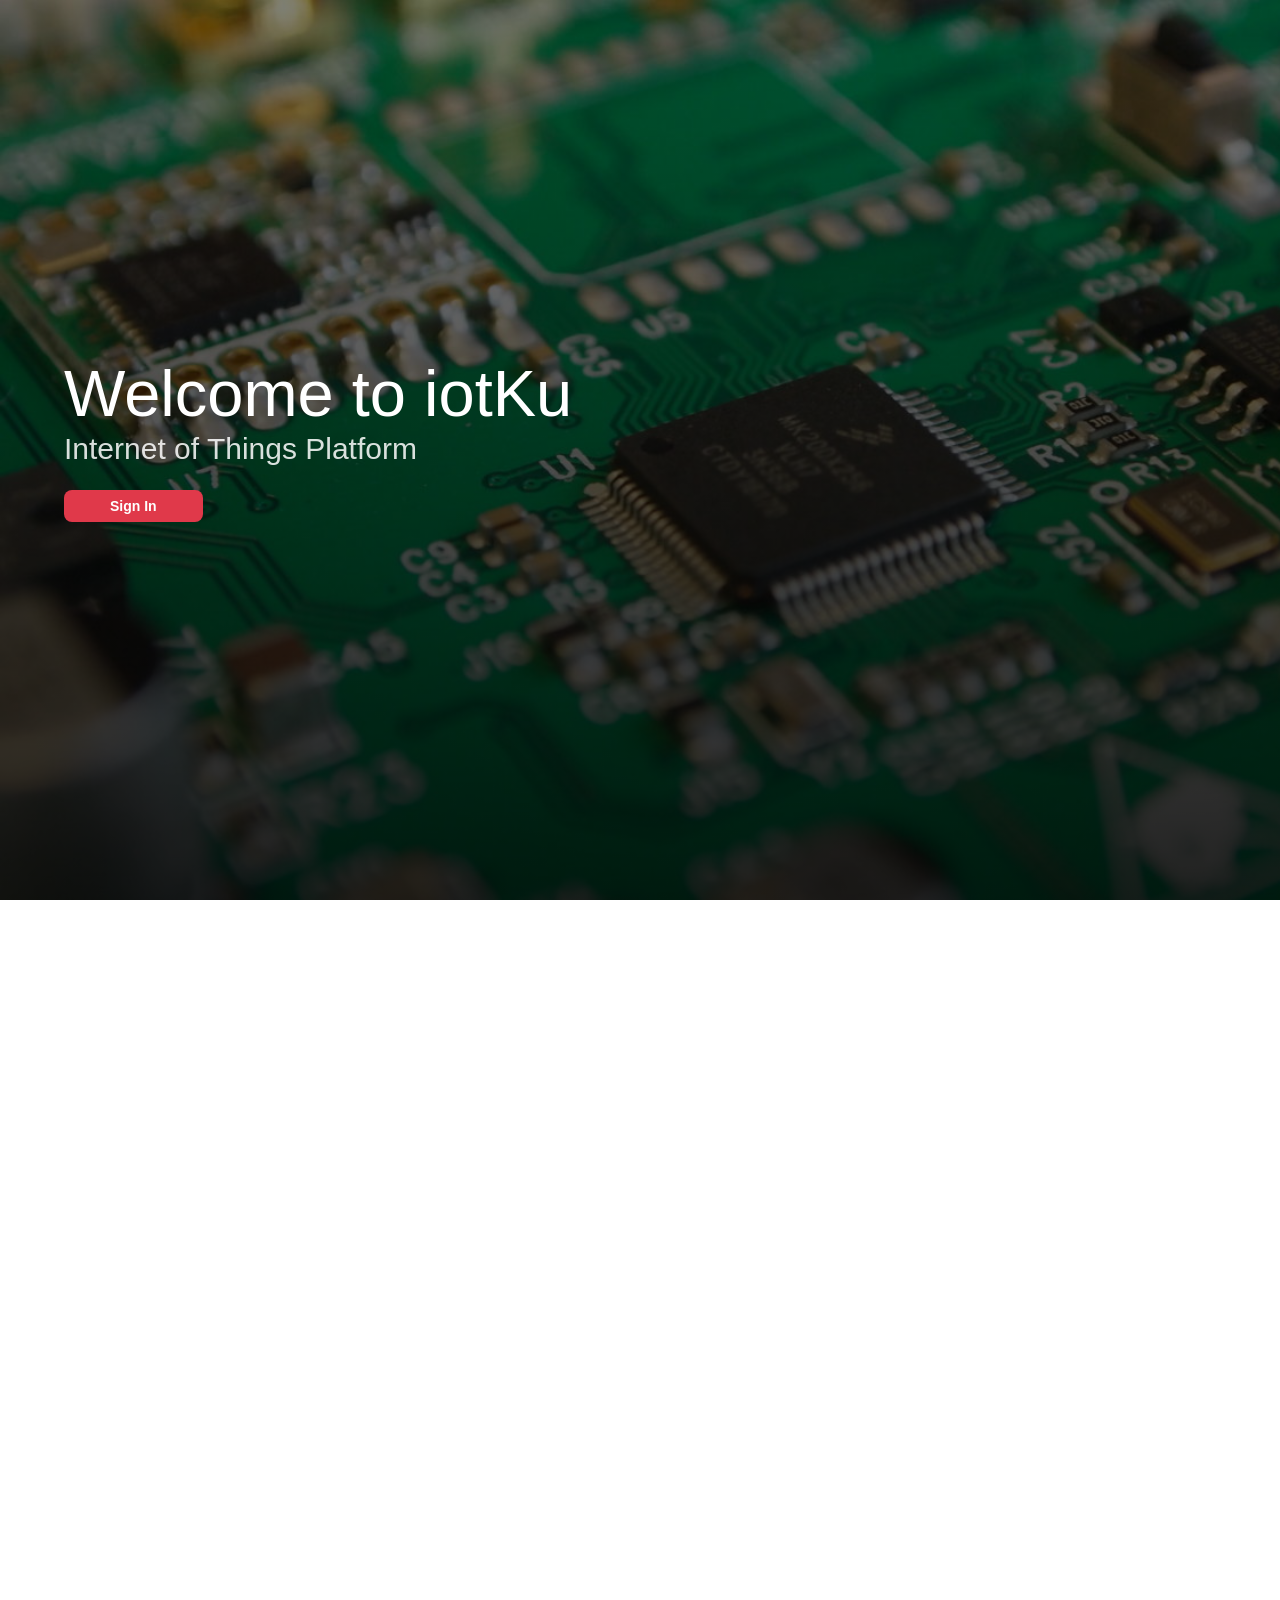
==== templates/index.html @ 6d24df32 "test" ====
<!DOCTYPE html>
<html>

  <head>
    <meta charset="utf-8">
    <meta content="width=device-width, initial-scale=1" name="viewport" />
    <title>iotKu</title>
    <link rel="stylesheet" href="/static/css/bootstrap.css">
    <link rel="stylesheet" href="/static/css/font-awesome.min.css">
    <link rel="stylesheet" href="/static/css/master.css">
  </head>

  <body>
    <div class="bg-1">
      <div id="panel-login">
        <a href="#" class="close-btn">&times;</a>
        <h2>Login to Account</h2>
        <form class="" action="/api/connect" method="post">
          <input type="email" name="email" placeholder="Email" class="form-control" id="login-email">
          <input type="password" name="password" placeholder="Password" class="form-control" id="login-password">
          <button type="submit" name="login" class="btn btn-iot" id="btn-login-submit">Login</button>
          <button type="button" name="register" id="btn-register" class="btn btn-iot">Register</button>
        </form>
        <a href="#">Forgot Password?</a>
      </div>
      <div id="panel-register">
        <a href="#" class="close-btn">&times;</a>
        <h2>Register an Account</h2>
        <form class="" id="registerForm" action="/register" method="post">
          <input type="email" name="email" id="email" placeholder="Email" class="form-control">
          <input type="password" name="password" id="password" placeholder="Password" class="form-control">
          <input type="password" name="confirm" id="confirm" placeholder="Confirm Password" class="form-control">
          <button type="button" name="register" id="btn-register-submit" class="btn btn-iot">Register</button>
          <button type="button" name="login" id="btn-signIn2" class="btn btn-iot">Login</button>
        </form>
      </div>
      <div class="home">
        <h1>Welcome to iotKu</h1>
        <h2>Internet of Things Platform</h2>
        <button type="button" id="btn-signIn" class="btn btn-iot">
          Sign In
        </button>
      </div>
    </div>
    <div class="bg-2">
      <div class="work">
        <p>Smart solutions are at the core of all that we do at iotKu. Our main goal is finding smart ways of using technology that will help build a better tomorrow for everyone, everywhere. Click below to learn more about the technology behind our IoT
          Startup, or get in touch to set up a meeting with one of our representatives.</p>
      </div>

    </div>
    <!-- footernya -->
    <!-- <footer class="footer-text">Made With <span class="fa fa-heart" style="color: rgb(224, 57, 74)"></span><br>© 2018 Team iotKu</footer> -->
  </body>
  <script src="/static/js/jquery-3.2.1.js"></script>
  <script type="text/javascript" src="/static/js/animate.js"></script>

</html>
---- static/css/master.css ----
body {
  padding: 0;
  margin: 0;
}
.bg-1 {
  background-image: linear-gradient(
    to bottom,
      rgba(0, 0, 0, 0.50),
      rgba(0, 0, 0, 0.85)
    ),
    url(../images/pcb-background.jpg);
  background-attachment: fixed;
  background-repeat: no-repeat;
  background-size: cover;
  /* width: 100%; */
  height: 100vh;
}
.bg-2 {
  background-image: linear-gradient(
    to bottom,
      rgba(0, 0, 0, 0.50),
      rgba(0, 0, 0, 0.85)
    ),
    url(../images/ti-rede.jpg);
  background-attachment: fixed;
  background-repeat: no-repeat;
  background-size: cover;
  /* width: 100%; */
  height: 100vh;
}
.home {
  padding-left: 5%;
  padding-top: 28%;
  padding-right: 20%;
}
.home > h1, p, h3 {
  margin: 0;
}
.home > h1 {
  color: white;
  font-weight: 300;
  font-size: 65px;
}
.home > h2 {
  color: rgba(255,255,255,0.85);
  margin-top: 2px;
}
.home > p {
  color: rgba(255,255,255,0.6);
}
.work {
  padding-left: 15%;
  padding-top: 18%;
  padding-right: 15%;
}
.work p {
  color: white;
  font-size: 20px;
  text-align: center;
}

.btn-iot {
  margin-top: 15px;
  background-color: rgb(224, 57, 74);
  color: white;
  font-weight: 600;
  padding: 5px 45px;
  border-radius: 8px;
}
.btn-iot:hover, .btn-iot:focus {
  background-color: rgb(205, 32, 38);
  color: white;
}
#panel-login, #panel-register {
  position: fixed;
  right: 0;
  background: linear-gradient(
    rgb(224, 57, 74),
    rgb(224, 57, 74),
    rgb(224, 57, 74),
    rgba(224, 57, 74, 0.7)
    );
  height: 100%;
  width: 25%;
  padding: 3%;
  padding-top: 15%;
  display: none;
  text-align: left;
}
#panel-login h2, #panel-register h2 {
  color: white;
  padding-bottom: 10px;
}
#panel-login .form-control, #panel-register .form-control {
  margin-top: 10px;
  background-color: transparent;
  border: 2px solid transparent; /* change bootstrap border */
  border-bottom: 2px solid rgba(255,255,255,0.75);
  color: rgba(255,255,255,0.85);
  padding-left: 2px;
}
#panel-login .form-control::placeholder, #panel-register .form-control::placeholder {
  color: rgba(255,255,255,0.55);
}
#panel-login .btn-iot, #panel-register .btn-iot {
  display: inline-block;
  padding: 5px 30px;
  margin: 15px 3px;
  background-color: rgba(255,255,255,1);
  color: rgb(224, 57, 74);
}
#panel-login .btn-iot:hover, #panel-register .btn-iot:hover {
  color: rgba(255,255,255,1);
  background-color: transparent;
  border: 1px solid white;
}
#panel-login a, #panel-register a {
  /* text-decoration: none; */
  color: rgba(255,255,255,0.55);
  padding-left: 5px;
}
.close-btn {
  position: absolute;
  font-size: 40px;
  top: 0;
  right: 20px;
  text-decoration: none;
}
.close-btn:hover, .close-btn:focus {
  text-decoration: none;
}
#panel-login .close-btn:hover, #panel-register .close-btn:hover {
  color: rgba(255, 255, 255, 0.85);
}
.footer-text {
  position: absolute;
  color: rgba(255,255,255,0.65);
  text-align: center;
  bottom: 0;
  margin: 0 auto;
  width: 100%;
}

/* dashboard halaman */

.navbar {
   padding: 10px 5px; /* edit dari bootstrap */
   margin-bottom: 0;
}
.side-nav {
  position: fixed;
  background-color: rgb(15, 15, 15);
  color: white;
  box-shadow: 3px 0 15px 0 rgba(0,0,0,0.5);
  height: 100vh;
  padding-top: 50px;
  padding-right: 30px;
}
.side-nav h5 {
  font-weight: bold;
  font-size: 20px;
  padding-bottom: 5px;
}
.side-nav ul {
  list-style-type: none;
  padding-bottom: 20px;
}
.side-nav li {
  padding-bottom: 8px;
}
.side-nav li > a {
  text-decoration: none;
  color: rgba(255, 255, 255, 0.8);
  font-size: 17px;
  transition: 0.5s;
}
.side-nav li > a:hover {
  color: rgb(224, 57, 74);
  padding-left: 8px;
  font-weight: 500;
}
.side-nav li:hover {
  cursor: pointer;
}
.form-plus {
  position: relative;
  margin-bottom: 15px;
}
.form-plus input[type="text"] {
  width: 150px;
  background-color: transparent;
}
.form-plus input[type="submit"] {
  width: 70px;
  background-color: rgb(224, 57, 74);
  border: none;
  border-radius: 5px;
  margin-top: 5px;
  right: 0;
}
button {
    background-color: Transparent;
    background-repeat:no-repeat;
    border: none;
    cursor:pointer;
    overflow: hidden;
    outline:none;
}
.btn-plus {
  border: none;
  text-decoration: none;
  display: block;
  background-color: rgb(224, 57, 74);
  border-radius: 50%;
  width: 50px;
  height: 50px;
  margin: 0 auto;
  box-shadow: 3px 0 15px 0 rgba(0,0,0,0.5);
  transition: 0.3s;
}
.btn-plus h2 {
  margin: 0;
  padding: 0;
}
.btn-plus:hover {
  background-color: white;
  color: rgb(224, 57, 74);
  transform:scale(1.05,1.05);
}
.dashboard h1, h3 {
  text-align: center;
}
.dashboard h1 {
  font-weight: bold;
}
.dashboard h3 {
  color: rgba(0, 0, 0, 0.7);
}
.card-dashboard {
  width: 100%;
  height: 400px;
  margin-top: 20px;
  padding: 30px;
  background-color: rgb(247, 247, 247);
  box-shadow: 0 5px 10px 0 rgba(0,0,0,0.3);
  text-align: center;
  transition: 0.5s;
}
.card-dashboard:hover {
  box-shadow: 0 8px 12px 0 rgba(0,0,0,0.4);
}
.card-dashboard img {
  display: block;
  margin-left: 25%;
  margin-right: 25%;
  margin-bottom: 30px;
  width: 50%;
  height: auto;
}
/* halaman device */
table {
  width: 80%;
  border-collapse: collapse;
  margin: 0 auto;
  margin-top: 30px;
  font-size: 15px;
}
table a {
  text-decoration: none;
  color: rgb(180, 18, 34);
}
table a:hover {
  color: rgb(250, 81, 98);
}
td, th {
  border: 1px solid white;
  text-align: center;
  padding: 10px;
}
th {
  background-color: rgb(224, 57, 74);
  color: white;
}
tr {
  background-color: rgb(242, 242, 242);
  color: rgb(20, 20, 20);
}
tr:nth-child(even) {
  background-color: rgb(230, 230, 230);
  color: rgb(20, 20, 20);
}

@media screen and (max-width: 600px)
{
    #panel-login, #panel-register {
        width: 100%;
    }
}

/* dashboard profile */
.bg-profile {
  background-color: rgb(250, 250, 250);
  max-height: 2000px;
}
.bg-content {
  width: 70%;
  /* height: 590px; */
  max-height: 2000px;
  margin: 0 auto;
  background-color: rgb(255, 255, 255);
}
.bg-content > .btn-edit {
  margin-top: 15px;
  margin-left: 80%;
}
.header-profile {
  padding: 15px 10px;
  margin-left: 10%;
  margin-right: 5%;
}
.header-profile #gray {
  color: rgb(176, 176, 176);
}
.header-profile h3 {
  text-align: left;
  color: rgb(223, 62, 62);
}
.header-profile p {
  text-align: left;
  color: rgb(231, 106, 106);
}
.header-profile .btn-edit {
  margin-left: 15px;
}
.btn-generate {
  background-color: transparent;
  color: rgb(255, 115, 0);
  border: 2px solid rgb(255, 115, 0);
  border-radius: 15px;
  margin-top: 5px;
  padding: 2px 20px;
}
.btn-generate:hover, .btn-generate:focus {
  color: rgb(255, 174, 106);
  border: 2px solid rgb(255, 174, 106);
}
.btn-edit {
  background-color: transparent;
  color: rgb(170, 170, 170);
  border: 2px solid rgb(170, 170, 170);
  border-radius: 15px;
  margin-top: 5px;
  padding: 2px 20px;
}
.btn-edit:hover, .btn-edit:focus {
  color: rgb(200, 200, 200);
  border: 2px solid rgb(200, 200, 200);
}
.profile-img {
  width: 120px;
  height: 120px;
  border-radius: 50%;
}
.container-profile {
  margin-left: 5%;
}
.total-data p {
  font-size: 25px;
  font-weight: bold;
  color: rgb(255, 174, 106);
  text-align: center;
}
.total-data h2 {
  color: rgb(223, 62, 62);
}
.activity h2 {
  color: rgb(223, 62, 62);
}
.activity p {
  color: rgb(116, 116, 116);
  font-size: 20px;
  padding-bottom: 5px;
}
>>>>>>> ca85cc4f327bebdecec107d0832e892c97d3856c
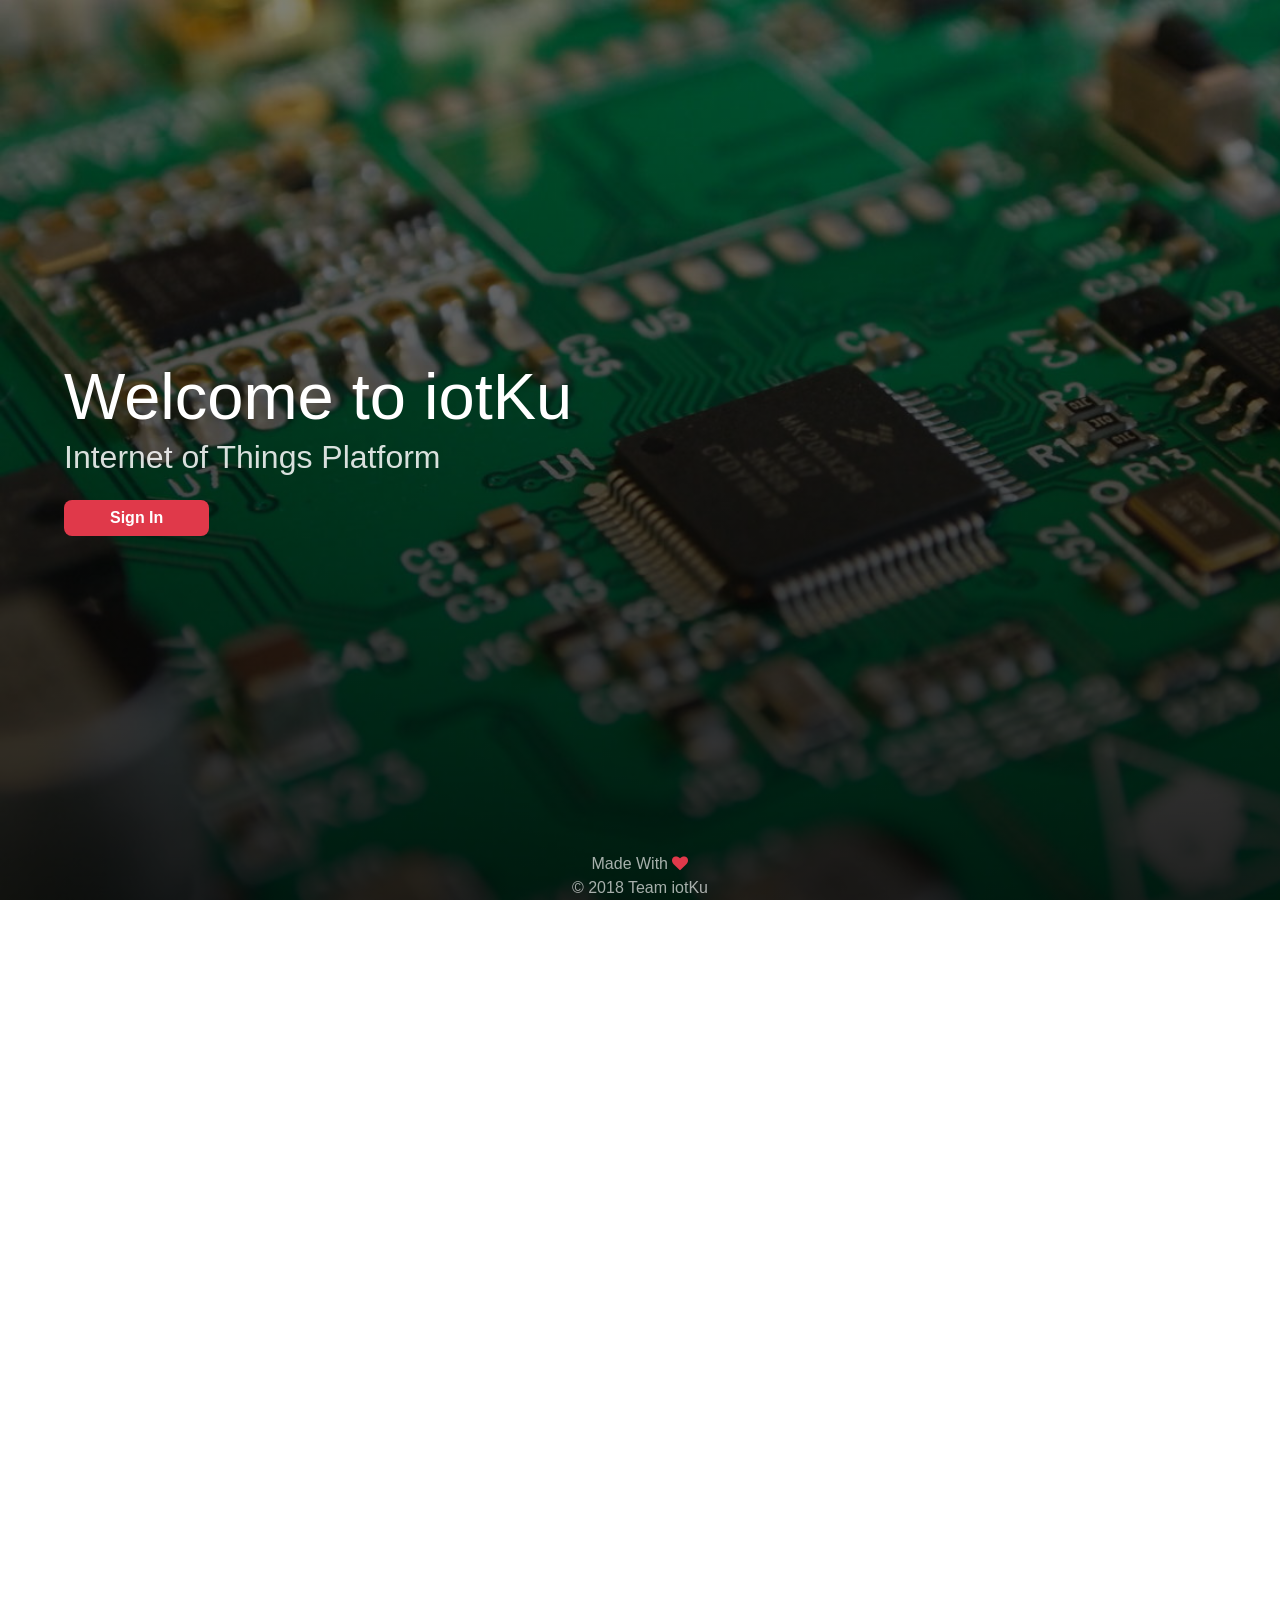
==== commit 1c47549b: "migrated to bootstrap4" ====
--- a/templates/index.html
+++ b/templates/index.html
@@ -1,58 +1,55 @@
-<!DOCTYPE html>
-<html>
-
-  <head>
-    <meta charset="utf-8">
-    <meta content="width=device-width, initial-scale=1" name="viewport" />
-    <title>iotKu</title>
-    <link rel="stylesheet" href="/static/css/bootstrap.css">
-    <link rel="stylesheet" href="/static/css/font-awesome.min.css">
-    <link rel="stylesheet" href="/static/css/master.css">
-  </head>
-
-  <body>
-    <div class="bg-1">
-      <div id="panel-login">
-        <a href="#" class="close-btn">&times;</a>
-        <h2>Login to Account</h2>
-        <form class="" action="/api/connect" method="post">
-          <input type="email" name="email" placeholder="Email" class="form-control" id="login-email">
-          <input type="password" name="password" placeholder="Password" class="form-control" id="login-password">
-          <button type="submit" name="login" class="btn btn-iot" id="btn-login-submit">Login</button>
-          <button type="button" name="register" id="btn-register" class="btn btn-iot">Register</button>
-        </form>
-        <a href="#">Forgot Password?</a>
-      </div>
-      <div id="panel-register">
-        <a href="#" class="close-btn">&times;</a>
-        <h2>Register an Account</h2>
-        <form class="" id="registerForm" action="/register" method="post">
-          <input type="email" name="email" id="email" placeholder="Email" class="form-control">
-          <input type="password" name="password" id="password" placeholder="Password" class="form-control">
-          <input type="password" name="confirm" id="confirm" placeholder="Confirm Password" class="form-control">
-          <button type="button" name="register" id="btn-register-submit" class="btn btn-iot">Register</button>
-          <button type="button" name="login" id="btn-signIn2" class="btn btn-iot">Login</button>
-        </form>
-      </div>
-      <div class="home">
-        <h1>Welcome to iotKu</h1>
-        <h2>Internet of Things Platform</h2>
-        <button type="button" id="btn-signIn" class="btn btn-iot">
-          Sign In
-        </button>
-      </div>
-    </div>
-    <div class="bg-2">
-      <div class="work">
-        <p>Smart solutions are at the core of all that we do at iotKu. Our main goal is finding smart ways of using technology that will help build a better tomorrow for everyone, everywhere. Click below to learn more about the technology behind our IoT
-          Startup, or get in touch to set up a meeting with one of our representatives.</p>
-      </div>
-
-    </div>
-    <!-- footernya -->
-    <!-- <footer class="footer-text">Made With <span class="fa fa-heart" style="color: rgb(224, 57, 74)"></span><br>© 2018 Team iotKu</footer> -->
-  </body>
-  <script src="/static/js/jquery-3.2.1.js"></script>
-  <script type="text/javascript" src="/static/js/animate.js"></script>
-
-</html>
+<!DOCTYPE html>
+<html>
+  <head>
+    <meta charset="utf-8">
+    <meta content="width=device-width, initial-scale=1" name="viewport" />
+    <title>iotKu</title>
+    <link rel="stylesheet" href="https://maxcdn.bootstrapcdn.com/bootstrap/4.0.0/css/bootstrap.min.css" type="text/css">
+    <link rel="stylesheet" href="https://maxcdn.bootstrapcdn.com/font-awesome/4.7.0/css/font-awesome.min.css">
+    <link rel="stylesheet" href="/static/css/index.css">
+  </head>
+  <body>
+    <div class="bg-1">
+      <div id="panel-login">
+        <a href="#" class="close-btn">&times;</a>
+        <h2>Login to Account</h2>
+        <form class="" id="login-form" action="" method="post">
+          <input type="email" name="email" placeholder="Email" class="form-control" id="login-email">
+          <input type="password" name="password" placeholder="Password" class="form-control" id="login-password">
+          <button type="submit" name="login" class="btn btn-iot" id="btn-login-submit">Login</button>
+          <button type="button" name="register" id="btn-register" class="btn btn-iot">Register</button>
+        </form>
+        <a href="#">Forgot Password?</a>
+      </div>
+      <div id="panel-register">
+        <a href="#" class="close-btn">&times;</a>
+        <h2>Register an Account</h2>
+        <form class="" id="register-form" action="" method="post">
+          <input type="email" name="email" id="register-email" placeholder="Email" class="form-control">
+          <input type="password" name="password" id="register-password" placeholder="Password" class="form-control">
+          <input type="password" name="confirm" id="register-password-confirm" placeholder="Confirm Password" class="form-control">
+          <button type="submit" name="register" id="btn-register-submit" class="btn btn-iot">Register</button>
+          <button type="button" name="login" id="btn-signIn2" class="btn btn-iot">Login</button>
+        </form>
+      </div>
+      <div class="home">
+        <h1>Welcome to iotKu</h1>
+        <h2>Internet of Things Platform</h2>
+        <button type="button" id="btn-signIn" class="btn btn-iot">
+          Sign In
+        </button>
+      </div>
+    </div>
+    <div class="bg-2">
+      <div class="work">
+        <p>Smart solutions are at the core of all that we do at iotKu. Our main goal is finding smart ways of using technology that will help build a better tomorrow for everyone, everywhere. Click below to learn more about the technology behind our IoT
+          Startup, or get in touch to set up a meeting with one of our representatives.</p>
+      </div>
+    </div>
+    <!-- footernya -->
+    <footer class="footer-text">Made With <span class="fa fa-heart" style="color: rgb(224, 57, 74)"></span><br>© 2018 Team iotKu</footer>
+    <script src="/static/js/jquery-3.2.1.js"></script>
+    <script type="text/javascript" src="/static/js/constants.js"></script>
+    <script type="text/javascript" src="/static/js/index.js"></script>
+  </body>
+</html>
--- a/static/css/index.css
+++ b/static/css/index.css
@@ -0,0 +1,142 @@
+body {
+  padding: 0;
+  margin: 0;
+}
+.bg-1 {
+  background-image: linear-gradient(
+    to bottom,
+      rgba(0, 0, 0, 0.50),
+      rgba(0, 0, 0, 0.85)
+    ),
+    url(../images/pcb-background.jpg);
+  background-attachment: fixed;
+  background-repeat: no-repeat;
+  background-size: cover;
+  /* width: 100%; */
+  height: 100vh;
+}
+.bg-2 {
+  background-image: linear-gradient(
+    to bottom,
+      rgba(0, 0, 0, 0.50),
+      rgba(0, 0, 0, 0.85)
+    ),
+    url(../images/ti-rede.jpg);
+  background-attachment: fixed;
+  background-repeat: no-repeat;
+  background-size: cover;
+  /* width: 100%; */
+  height: 100vh;
+}
+.home {
+  padding-left: 5%;
+  padding-top: 28%;
+  padding-right: 20%;
+}
+.home > h1, p, h3 {
+  margin: 0;
+}
+.home > h1 {
+  color: white;
+  font-weight: 300;
+  font-size: 65px;
+}
+.home > h2 {
+  color: rgba(255,255,255,0.85);
+  margin-top: 2px;
+}
+.home > p {
+  color: rgba(255,255,255,0.6);
+}
+.work {
+  padding-left: 15%;
+  padding-top: 18%;
+  padding-right: 15%;
+}
+.work p {
+  color: white;
+  font-size: 20px;
+  text-align: center;
+}
+
+.btn-iot {
+  margin-top: 15px;
+  background-color: rgb(224, 57, 74);
+  color: white;
+  font-weight: 600;
+  padding: 5px 45px;
+  border-radius: 8px;
+}
+.btn-iot:hover, .btn-iot:focus {
+  background-color: rgb(205, 32, 38);
+  color: white;
+}
+#panel-login, #panel-register {
+  position: fixed;
+  right: 0;
+  background: linear-gradient(
+    rgb(224, 57, 74),
+    rgb(224, 57, 74),
+    rgb(224, 57, 74),
+    rgba(224, 57, 74, 0.7)
+    );
+  height: 100%;
+  width: 25%;
+  padding: 3%;
+  padding-top: 15%;
+  display: none;
+  text-align: left;
+}
+#panel-login h2, #panel-register h2 {
+  color: white;
+  padding-bottom: 10px;
+}
+#panel-login .form-control, #panel-register .form-control {
+  margin-top: 10px;
+  background-color: transparent;
+  border: 2px solid transparent; /* change bootstrap border */
+  border-bottom: 2px solid rgba(255,255,255,0.75);
+  color: rgba(255,255,255,0.85);
+  padding-left: 2px;
+}
+#panel-login .form-control::placeholder, #panel-register .form-control::placeholder {
+  color: rgba(255,255,255,0.55);
+}
+#panel-login .btn-iot, #panel-register .btn-iot {
+  display: inline-block;
+  padding: 5px 30px;
+  margin: 15px 3px;
+  background-color: rgba(255,255,255,1);
+  color: rgb(224, 57, 74);
+}
+#panel-login .btn-iot:hover, #panel-register .btn-iot:hover {
+  color: rgba(255,255,255,1);
+  background-color: transparent;
+  border: 1px solid white;
+}
+#panel-login a, #panel-register a {
+  /* text-decoration: none; */
+  color: rgba(255,255,255,0.55);
+  padding-left: 5px;
+}
+.close-btn {
+  position: absolute;
+  font-size: 40px;
+  top: 0;
+  right: 20px;
+  text-decoration: none;
+}
+.close-btn:hover, .close-btn:focus {
+  text-decoration: none;
+}
+#panel-login .close-btn:hover, #panel-register .close-btn:hover {
+  color: rgba(255, 255, 255, 0.85);
+}
+.footer-text {
+  position: absolute;
+  color: rgba(255,255,255,0.65);
+  text-align: center;
+  bottom: 0;
+  margin: 0 auto;
+  width: 100%;
+}
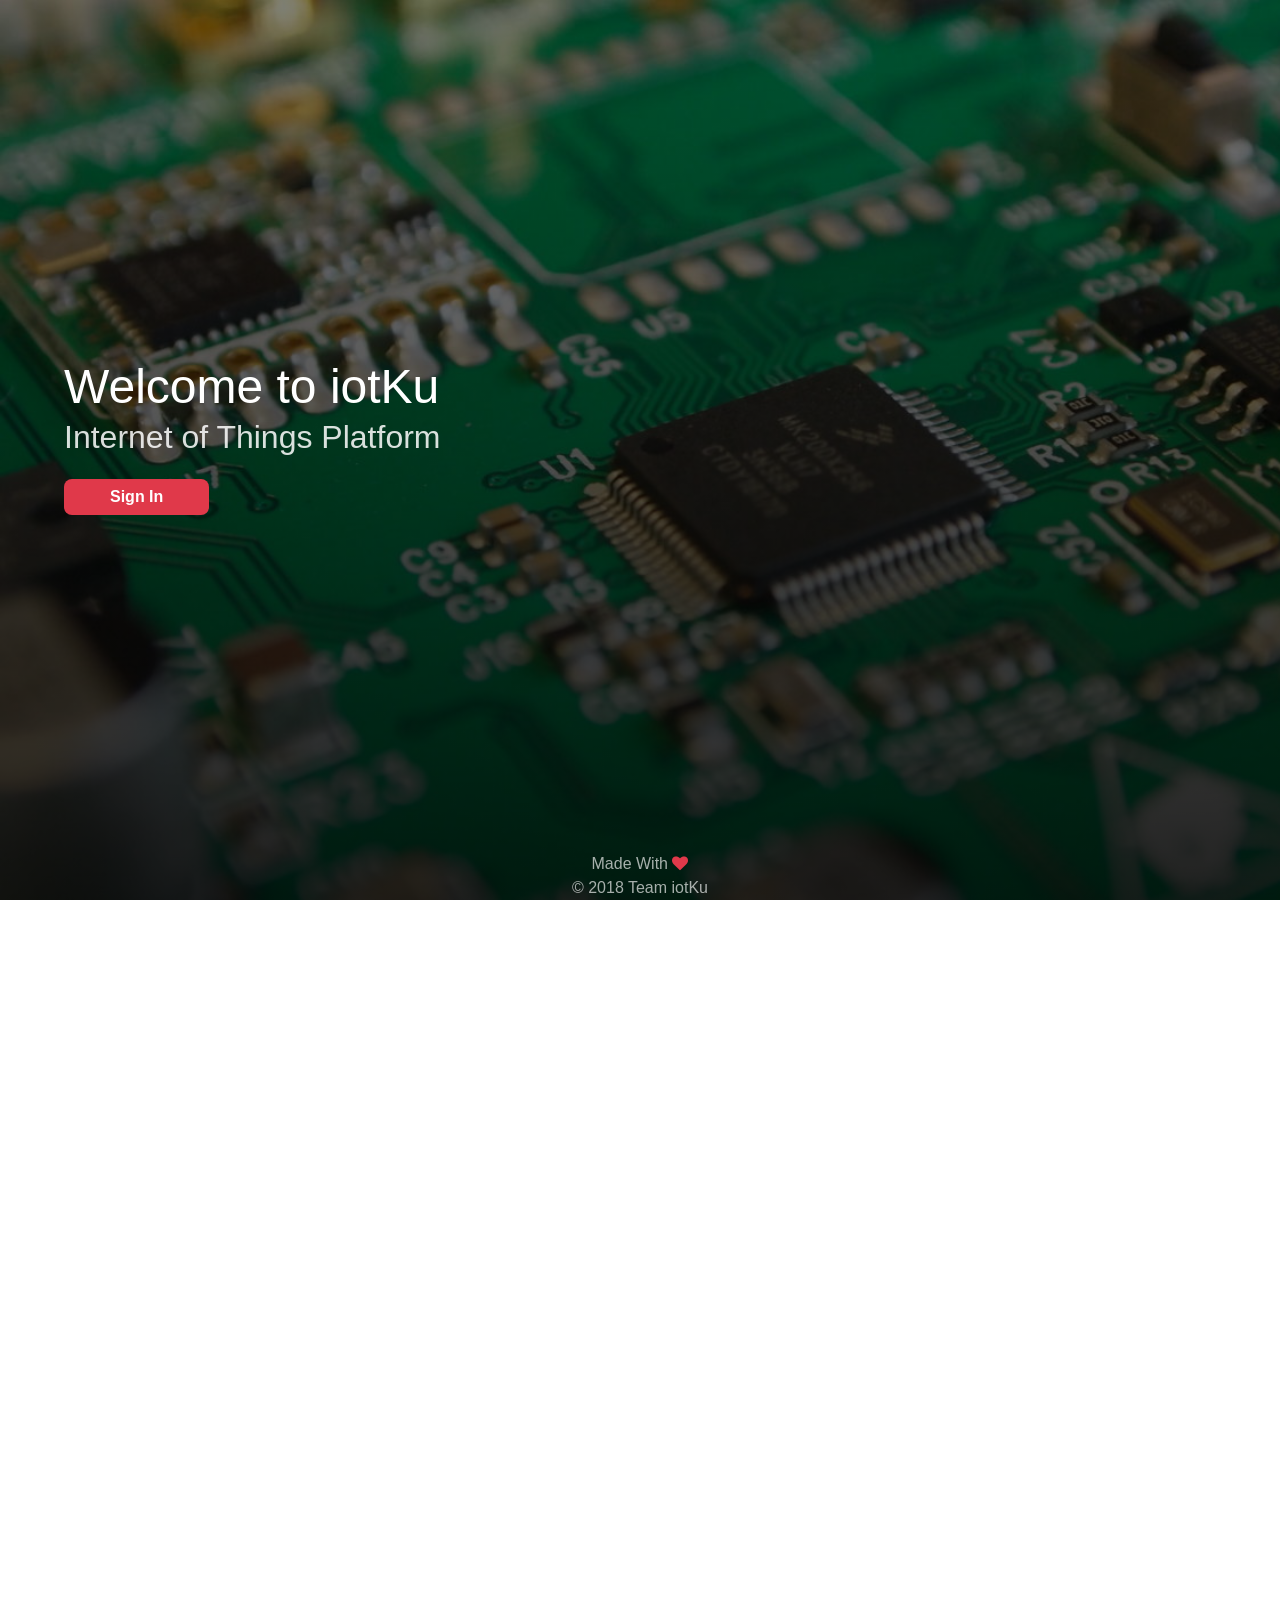
==== commit 5b238e5d: "improvement" ====
--- a/templates/index.html
+++ b/templates/index.html
@@ -2,7 +2,7 @@
 <html>
   <head>
     <meta charset="utf-8">
-    <meta content="width=device-width, initial-scale=1" name="viewport" />
+    <meta content="width=device-width, initial-scale=1" name="viewport">
     <title>iotKu</title>
     <link rel="stylesheet" href="https://maxcdn.bootstrapcdn.com/bootstrap/4.0.0/css/bootstrap.min.css" type="text/css">
     <link rel="stylesheet" href="https://maxcdn.bootstrapcdn.com/font-awesome/4.7.0/css/font-awesome.min.css">
@@ -13,6 +13,7 @@
       <div id="panel-login">
         <a href="#" class="close-btn">&times;</a>
         <h2>Login to Account</h2>
+        <h5 id="login-error"></h5>
         <form class="" id="login-form" action="" method="post">
           <input type="email" name="email" placeholder="Email" class="form-control" id="login-email">
           <input type="password" name="password" placeholder="Password" class="form-control" id="login-password">
@@ -24,6 +25,7 @@
       <div id="panel-register">
         <a href="#" class="close-btn">&times;</a>
         <h2>Register an Account</h2>
+        <h5 id="register-error"></h5>
         <form class="" id="register-form" action="" method="post">
           <input type="email" name="email" id="register-email" placeholder="Email" class="form-control">
           <input type="password" name="password" id="register-password" placeholder="Password" class="form-control">
@@ -48,7 +50,7 @@
     </div>
     <!-- footernya -->
     <footer class="footer-text">Made With <span class="fa fa-heart" style="color: rgb(224, 57, 74)"></span><br>© 2018 Team iotKu</footer>
-    <script src="/static/js/jquery-3.2.1.js"></script>
+    <script src="https://code.jquery.com/jquery-3.2.1.min.js" crossorigin="anonymous"></script>
     <script type="text/javascript" src="/static/js/constants.js"></script>
     <script type="text/javascript" src="/static/js/index.js"></script>
   </body>
--- a/static/css/index.css
+++ b/static/css/index.css
@@ -39,10 +39,11 @@
 .home > h1 {
   color: white;
   font-weight: 300;
-  font-size: 65px;
+  font-size: 3rem;
 }
 .home > h2 {
   color: rgba(255,255,255,0.85);
+  font-size: 2rem;
   margin-top: 2px;
 }
 .home > p {
@@ -136,7 +137,18 @@
   position: absolute;
   color: rgba(255,255,255,0.65);
   text-align: center;
+  font-size: 16px;
   bottom: 0;
   margin: 0 auto;
   width: 100%;
+}
+
+@media screen and (max-width: 600px)
+{
+    html {
+      font-size: 12px;
+    }
+    #panel-login, #panel-register {
+        width: 100%;
+    }
 }
